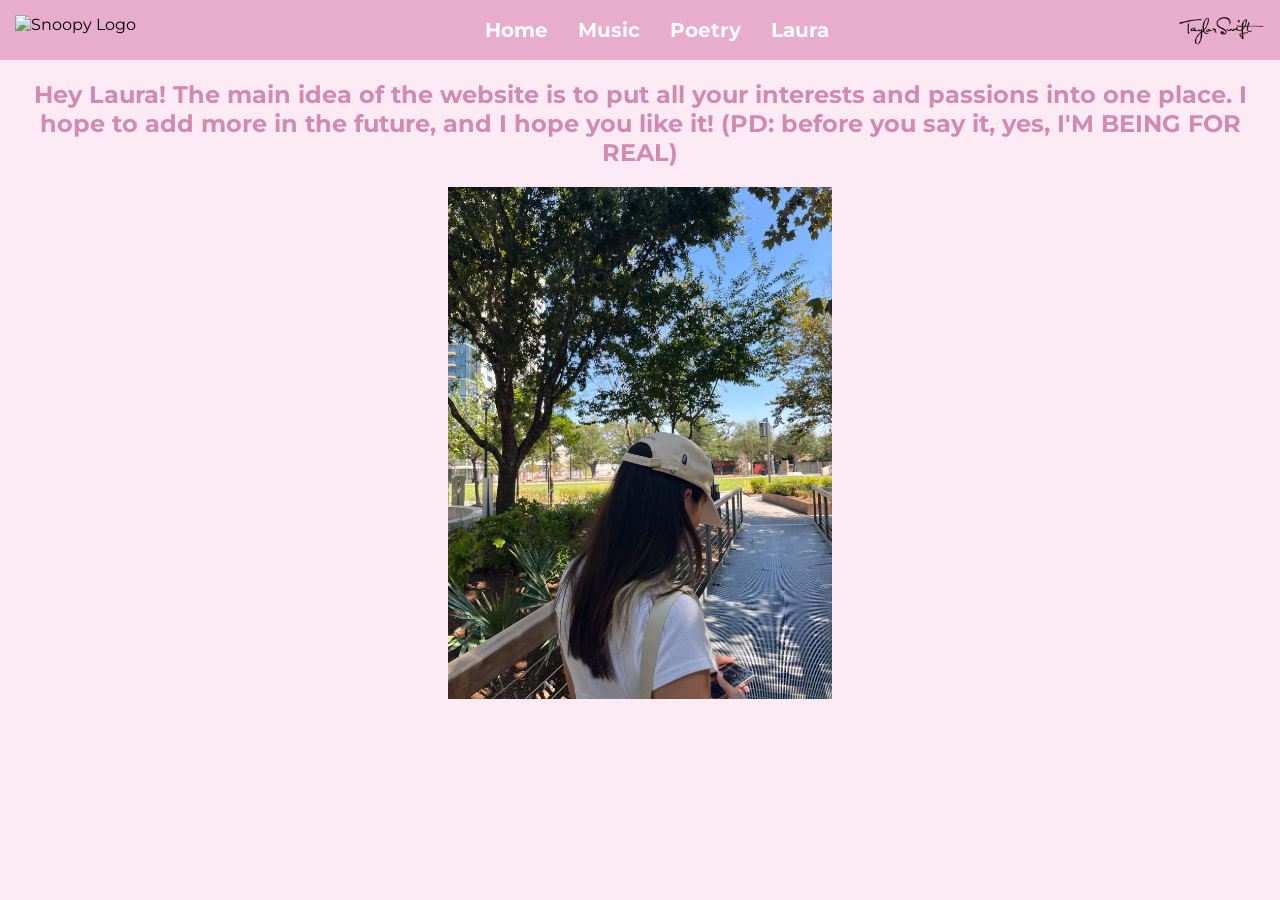
==== index.html @ 030d803c "fixed" ====
<!DOCTYPE html>
<html lang="en">
<head>
    <meta charset="UTF-8">
    <meta name="viewport" content="width=device-width, initial-scale=1.0">
    <title>Laura's page</title>
    <style>
        body {
            margin: 0;
            font-family: 'Montserrat', sans-serif;
            background-color: #fcebf4; /* Set website background */
        }

        nav {
            background-color: #e8accc; /* Navigation bar background color */
            padding: 15px;
            text-align: center;
            display: flex;
            align-items: center; 
            justify-content: space-between; /* Add space between the logos and menu */
        }

        ul {
            list-style-type: none;
            margin: 0;
            padding: 0;
            display: flex;
            justify-content: center;
            align-items: center; 
        }

        li {
            margin: 0 15px;
        }

        a {
            text-decoration: none;
            color: #fff;
            font-weight: bold;
            font-size: 20px;
            transition: color 0.3s ease-in-out;
        }

        a:hover {
            color: #d38ab1;
        }

        .logo {
            height: 30px; 
        }

        #logo-left {
            margin-right: auto; 
        }

        #logo-right {
            margin-left: auto; 
        }


        #main-text {
            text-align: center;
            margin: 20px 0;
            font-size: 24px;
            font-weight: bold;
            color: #d38ab1; 
        }
        #image-container {
            text-align: center;
            margin: 20px 0; 
        }

        #centered-image {
            max-width: 30%; 
            height: auto;
        }
    </style>

    <link href="https://fonts.googleapis.com/css2?family=Montserrat:wght@500&display=swap" rel="stylesheet">
</head>
<body>

<nav>

    <img id="logo-left" class="logo" src="snoopy.png" alt="Snoopy Logo">
    
    <ul>
        <li><a href="index.html">Home</a></li>
        <li><a href="music.html">Music</a></li>
        <li><a href="poetry.html">Poetry</a></li>
        <li><a href="Laura.html">Laura</a></li>
    </ul>


    <img id="logo-right" class="logo" src="Taylor.png" alt="Taylor Right Logo">
</nav>


<div id="main-text">
    Hey Laura! The main idea of the website is to put all your interests and passions into one place. I hope to add more in the future, and I hope you like it! (PD: before you say it, yes, I'M BEING FOR REAL)
</div>
<div id="image-container">
    <img id="centered-image" src="l2.jpg" alt="Centered Image">
</div>


</body>
</html>
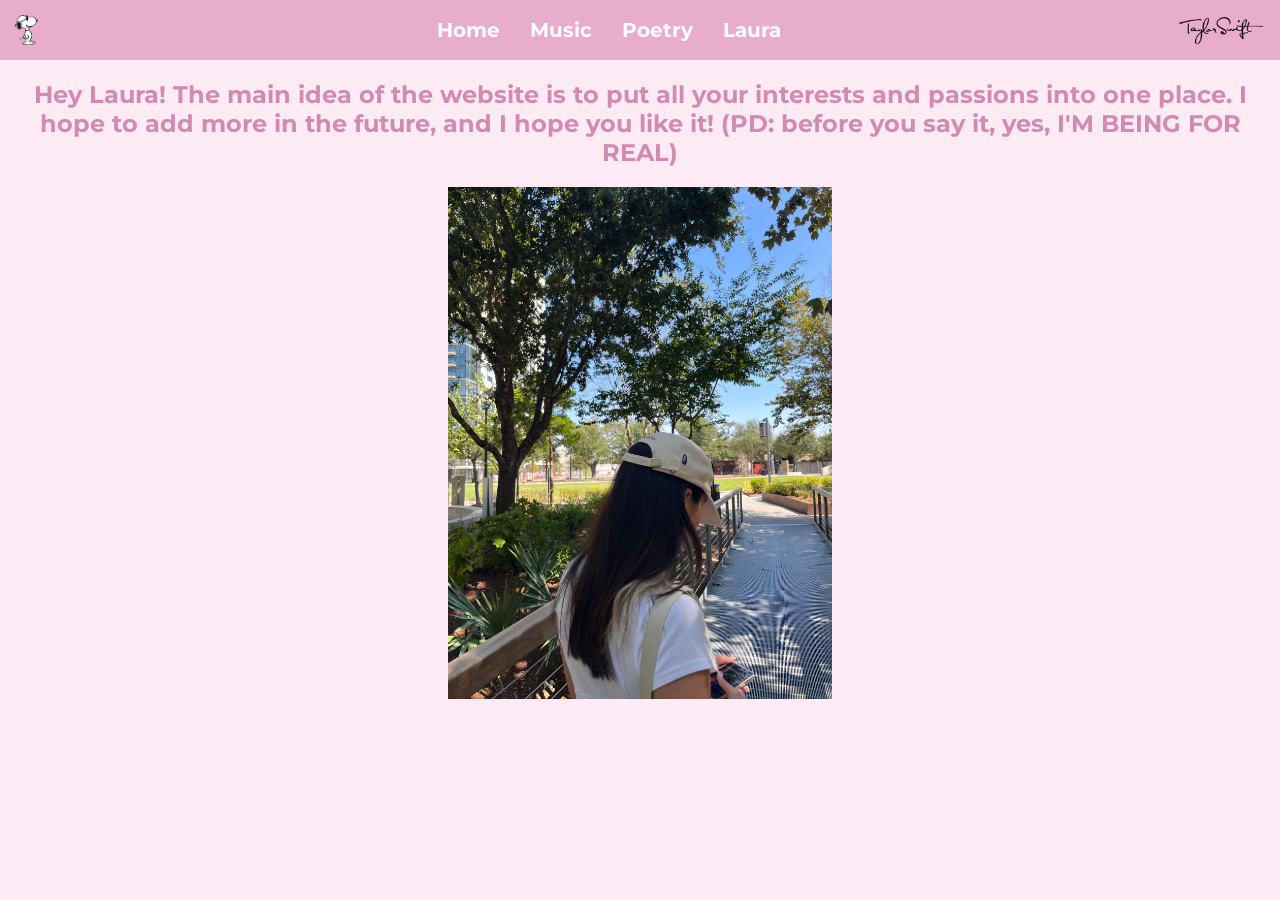
==== commit 1a8240e4: "fix fix" ====
--- a/index.html
+++ b/index.html
@@ -82,7 +82,7 @@
 
 <nav>
 
-    <img id="logo-left" class="logo" src="snoopy.png" alt="Snoopy Logo">
+    <img id="logo-left" class="logo" src="Snoopy.png" alt="Snoopy Logo">
     
     <ul>
         <li><a href="index.html">Home</a></li>
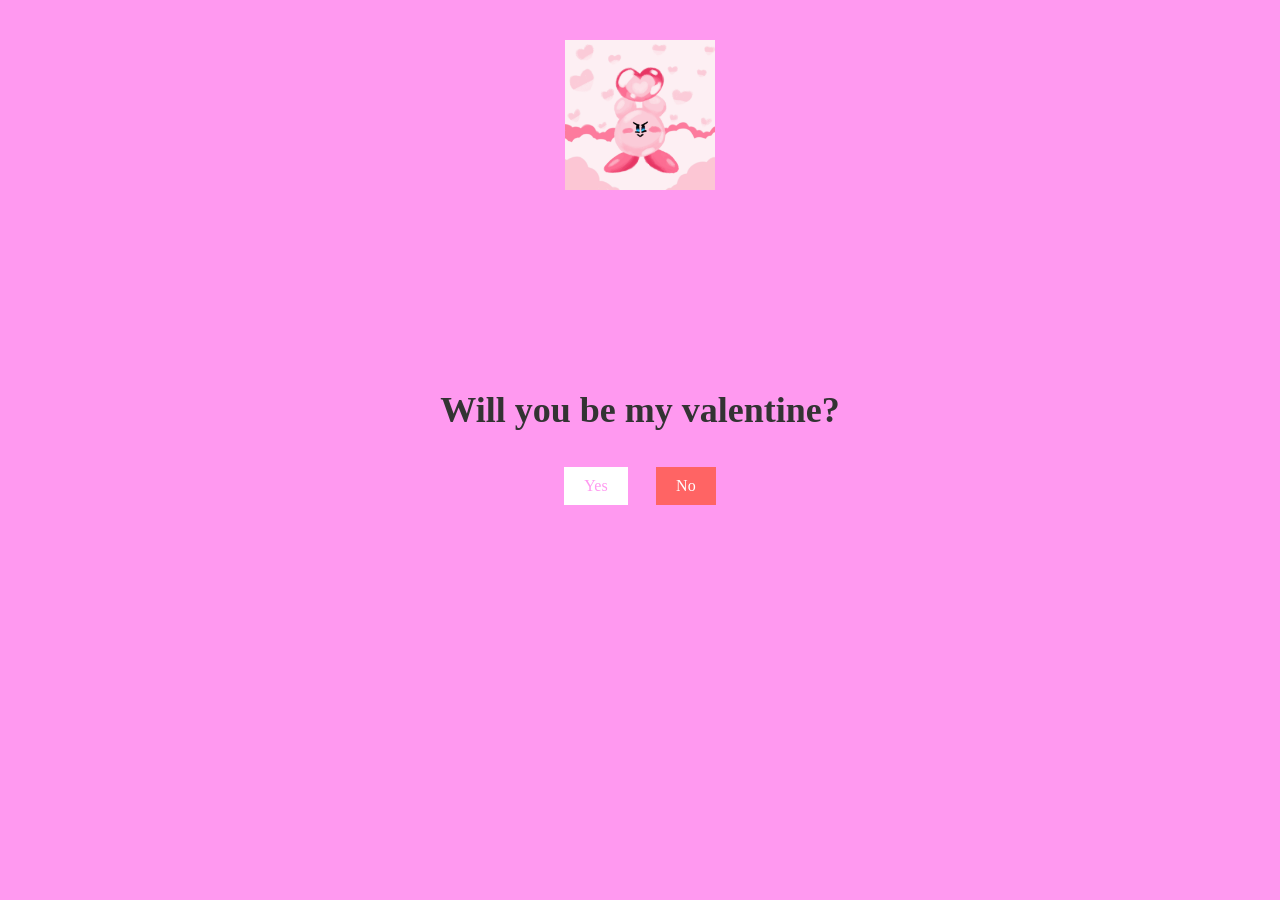
==== commit c2618c94: "Chloe" ====
--- a/index.html
+++ b/index.html
@@ -3,106 +3,18 @@
 <head>
     <meta charset="UTF-8">
     <meta name="viewport" content="width=device-width, initial-scale=1.0">
-    <title>Laura's page</title>
-    <style>
-        body {
-            margin: 0;
-            font-family: 'Montserrat', sans-serif;
-            background-color: #fcebf4; /* Set website background */
-        }
-
-        nav {
-            background-color: #e8accc; /* Navigation bar background color */
-            padding: 15px;
-            text-align: center;
-            display: flex;
-            align-items: center; 
-            justify-content: space-between; /* Add space between the logos and menu */
-        }
-
-        ul {
-            list-style-type: none;
-            margin: 0;
-            padding: 0;
-            display: flex;
-            justify-content: center;
-            align-items: center; 
-        }
-
-        li {
-            margin: 0 15px;
-        }
-
-        a {
-            text-decoration: none;
-            color: #fff;
-            font-weight: bold;
-            font-size: 20px;
-            transition: color 0.3s ease-in-out;
-        }
-
-        a:hover {
-            color: #d38ab1;
-        }
-
-        .logo {
-            height: 30px; 
-        }
-
-        #logo-left {
-            margin-right: auto; 
-        }
-
-        #logo-right {
-            margin-left: auto; 
-        }
-
-
-        #main-text {
-            text-align: center;
-            margin: 20px 0;
-            font-size: 24px;
-            font-weight: bold;
-            color: #d38ab1; 
-        }
-        #image-container {
-            text-align: center;
-            margin: 20px 0; 
-        }
-
-        #centered-image {
-            max-width: 30%; 
-            height: auto;
-        }
-    </style>
-
-    <link href="https://fonts.googleapis.com/css2?family=Montserrat:wght@500&display=swap" rel="stylesheet">
+    <title>Be My Valentine?</title>
+    <link rel="stylesheet" href="styles.css">
 </head>
 <body>
+    <div class="container">
+        <img src="kirby.gif" alt="Kirby GIF" class="kirby-gif">
+        <h1>Will you be my valentine?</h1>
+        <button id="yesButton" onclick="goToNextPage()">Yes</button>
+        <button id="noButton" onclick="handleNoButtonClick()">No</button>
+        <p id="noText"></p>
+    </div>
 
-<nav>
-
-    <img id="logo-left" class="logo" src="Snoopy.png" alt="Snoopy Logo">
-    
-    <ul>
-        <li><a href="index.html">Home</a></li>
-        <li><a href="music.html">Music</a></li>
-        <li><a href="poetry.html">Poetry</a></li>
-        <li><a href="Laura.html">Laura</a></li>
-    </ul>
-
-
-    <img id="logo-right" class="logo" src="Taylor.png" alt="Taylor Right Logo">
-</nav>
-
-
-<div id="main-text">
-    Hey Laura! The main idea of the website is to put all your interests and passions into one place. I hope to add more in the future, and I hope you like it! (PD: before you say it, yes, I'M BEING FOR REAL)
-</div>
-<div id="image-container">
-    <img id="centered-image" src="l2.jpg" alt="Centered Image">
-</div>
-
-
+    <script src="script.js"></script>
 </body>
-</html>+</html>
--- a/styles.css
+++ b/styles.css
@@ -0,0 +1,47 @@
+body {
+    font-family: 'Arial', sans-serif;
+    display: flex;
+    align-items: center;
+    justify-content: center;
+    height: 100vh;
+    margin: 0;
+    background-color: #FF99F0; /* Set the background color */
+}
+
+.container {
+    text-align: center;
+    color: #333; /* Set the text color */
+}
+.kirby-gif {
+    width: 150px; /* Adjust the width of the Kirby GIF as needed */
+    position: absolute;
+    top: 40px; /* Adjust the top position of the GIF */
+    left: 50%; /* Center the GIF horizontally */
+    transform: translateX(-50%); /* Center the GIF horizontally */
+}
+h1 {
+    font-family: 'Garamond', serif; /* Change the font for the h1 element */
+    font-size: 36px; /* Adjust the font size as needed */
+}
+button {
+    font-family: 'Garamond', serif;
+    font-size: 16px;
+    margin: 10px;
+    padding: 10px 20px;
+    cursor: pointer;
+    background-color: #fff; /* Set the button background color */
+    color: #FF99F0; /* Set the button text color */
+    border: 2px solid #FF99F0; /* Set the button border color */
+}
+
+#noButton {
+    font-family: 'Garamond', serif;
+    background-color: #FF6464; /* Override the button color for 'No' button */
+    color: #fff;
+}
+
+#noText {
+    font-family: 'Garamond', serif;
+    font-size: 18px;
+    color: #000; /* Set the text color for 'No' text */
+}
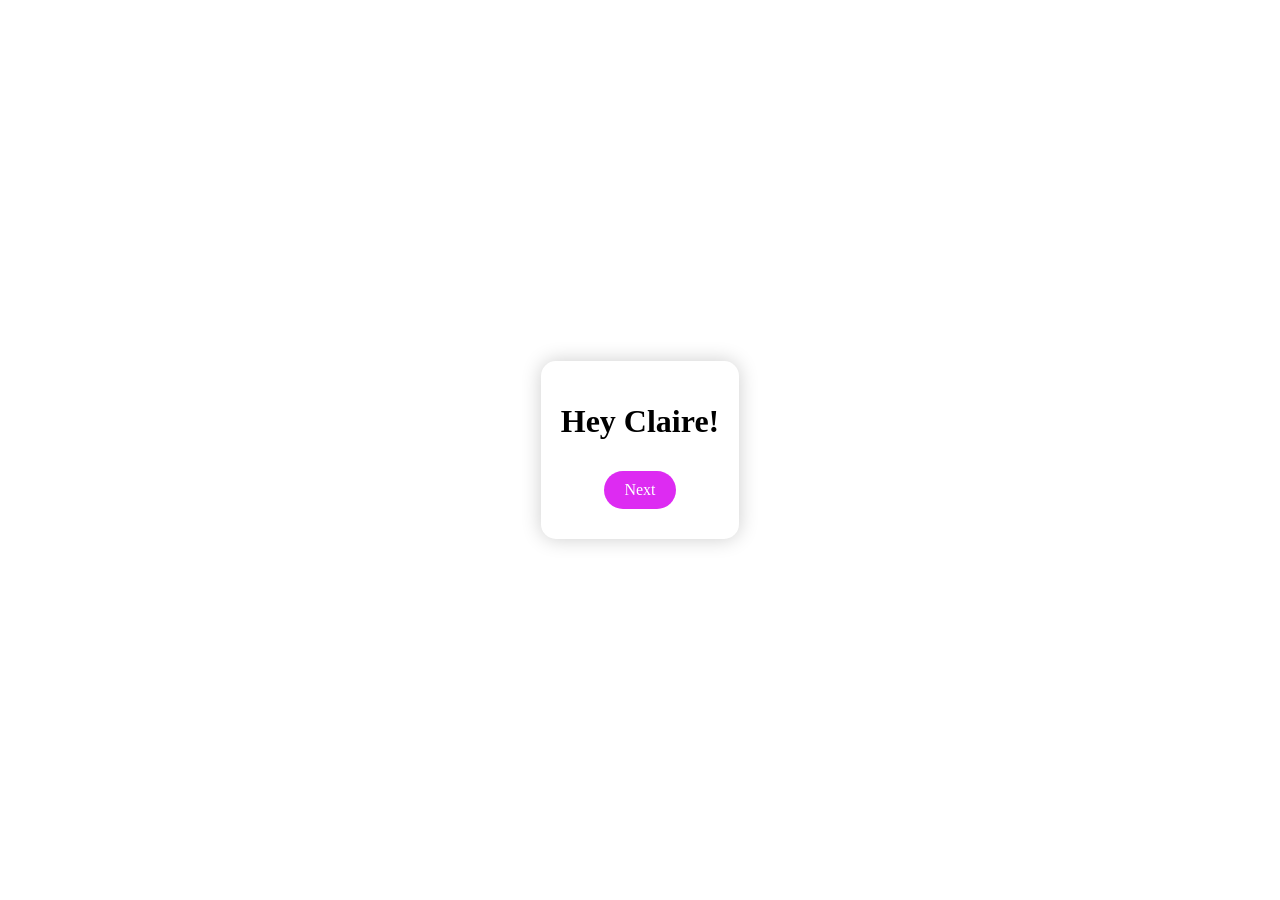
==== commit 849cb0e9: "Claire website" ====
--- a/index.html
+++ b/index.html
@@ -1,20 +1,149 @@
-<!DOCTYPE html>
+﻿<!DOCTYPE html>
 <html lang="en">
 <head>
     <meta charset="UTF-8">
     <meta name="viewport" content="width=device-width, initial-scale=1.0">
-    <title>Be My Valentine?</title>
-    <link rel="stylesheet" href="styles.css">
+    <title>Valentine's Day Proposal</title>
+    <style>
+        body {
+            margin: 0;
+            font-family: Georgia, serif; /* Updated font to Georgia */
+            background-image: url('tulipan_background (2).jpg');
+            background-size: 2000px;
+            background-repeat: no-repeat;
+            background-position: center;
+            color: white;
+            overflow: hidden;
+        }
+
+        .slide {
+            position: absolute;
+            top: 0;
+            left: 0;
+            width: 100%;
+            height: 100vh;
+            display: flex;
+            justify-content: center;
+            align-items: center;
+            background: transparent;
+            transition: opacity 0.5s, transform 0.5s;
+        }
+
+        .hidden {
+            opacity: 0;
+            transform: translateX(100%);
+            pointer-events: none;
+        }
+
+        .active {
+            opacity: 1;
+            transform: translateX(0);
+            pointer-events: auto;
+        }
+
+        .container {
+            background: rgba(255, 255, 255, 0.1);
+            color: black;
+            padding: 20px;
+            border-radius: 15px;
+            box-shadow: 0 0 20px rgba(0, 0, 0, 0.2);
+            max-width: 600px;
+            text-align: center;
+        }
+
+        button {
+            background: #dd2bf2;
+            color: white;
+            border: none;
+            padding: 10px 20px;
+            border-radius: 20px;
+            font-size: 16px;
+            margin: 10px;
+            cursor: pointer;
+            transition: background 0.3s;
+            font-family: Georgia, serif; /* Updated font to Georgia */
+        }
+
+            button:hover {
+                background: #7c02a0;
+            }
+    </style>
 </head>
 <body>
-    <div class="container">
-        <img src="kirby.gif" alt="Kirby GIF" class="kirby-gif">
-        <h1>Will you be my valentine?</h1>
-        <button id="yesButton" onclick="goToNextPage()">Yes</button>
-        <button id="noButton" onclick="handleNoButtonClick()">No</button>
-        <p id="noText"></p>
+    <div id="slide1" class="slide active">
+        <div class="container">
+            <h1>Hey Claire!</h1>
+            <button onclick="nextSlide()">Next</button>
+        </div>
     </div>
 
-    <script src="script.js"></script>
+    <div id="slide2" class="slide hidden">
+        <div class="container">
+            <p id="reason">
+                I'm pretty sure you already know that I kind of like you (not too much).
+                <br>but do you really know why do I want you to be my valentines?
+            </p>
+            <button onclick="prevSlide()">Back</button>
+            <button onclick="nextSlide()">Next</button>
+        </div>
+    </div>
+
+    <div id="slide3" class="slide hidden">
+        <div class="container">
+            <p>
+                When I first talked to you, I realized in just a moment that there was something special about you, I didn't know exactly what, but all I knew was that I wanted to keep talking to you.
+                Day after day, I started to feel more comfortable and wanted to get to know you even more, but I still couldn't understand why.
+                One day, I realized that there was not a particular thing about you that made me feel that way, but it was just you.
+                So I told myself, what would be better than showing her all the good things about her, so she can finally understand why her.
+                <br> Claire, this is for you.
+            </p>
+            <button onclick="prevSlide()">Back</button>
+            <button onclick="nextSlide()">Next</button>
+        </div>
+    </div>
+
+    <div id="slide5" class="slide hidden">
+        <div class="container">
+            <p>Thank you for saying yes! To retrieve your gift, please follow the instructions below:</p>
+            <p>Instruction 1: [Enter instructions]</p>
+            <p>Instruction 2: [Enter instructions]</p>
+            <button onclick="restart()">Restart</button>
+        </div>
+    </div>
+
+    <script>
+let currentSlide = 1;
+
+function showSlide(slideNumber) {
+            document.querySelectorAll('.slide').forEach((slide, index) => {
+                slide.classList.remove('active');
+                slide.classList.add('hidden');
+                if (index + 1 === slideNumber) {
+                    slide.classList.add('active');
+                    slide.classList.remove('hidden');
+                }
+            });
+            currentSlide = slideNumber;
+}
+
+function nextSlide() {
+            if (currentSlide === 3) {
+                // Redirect to claire_main.html after Slide 3
+                window.location.href = "claire_main.html";
+            } else if (currentSlide < 4) { // Total slides are now 4
+                showSlide(currentSlide + 1);
+            }
+}
+
+function prevSlide() {
+            if (currentSlide > 1) {
+                showSlide(currentSlide - 1);
+            }
+}
+
+function restart() {
+            showSlide(1);
+}
+    </script>
 </body>
-</html>
+</html>
